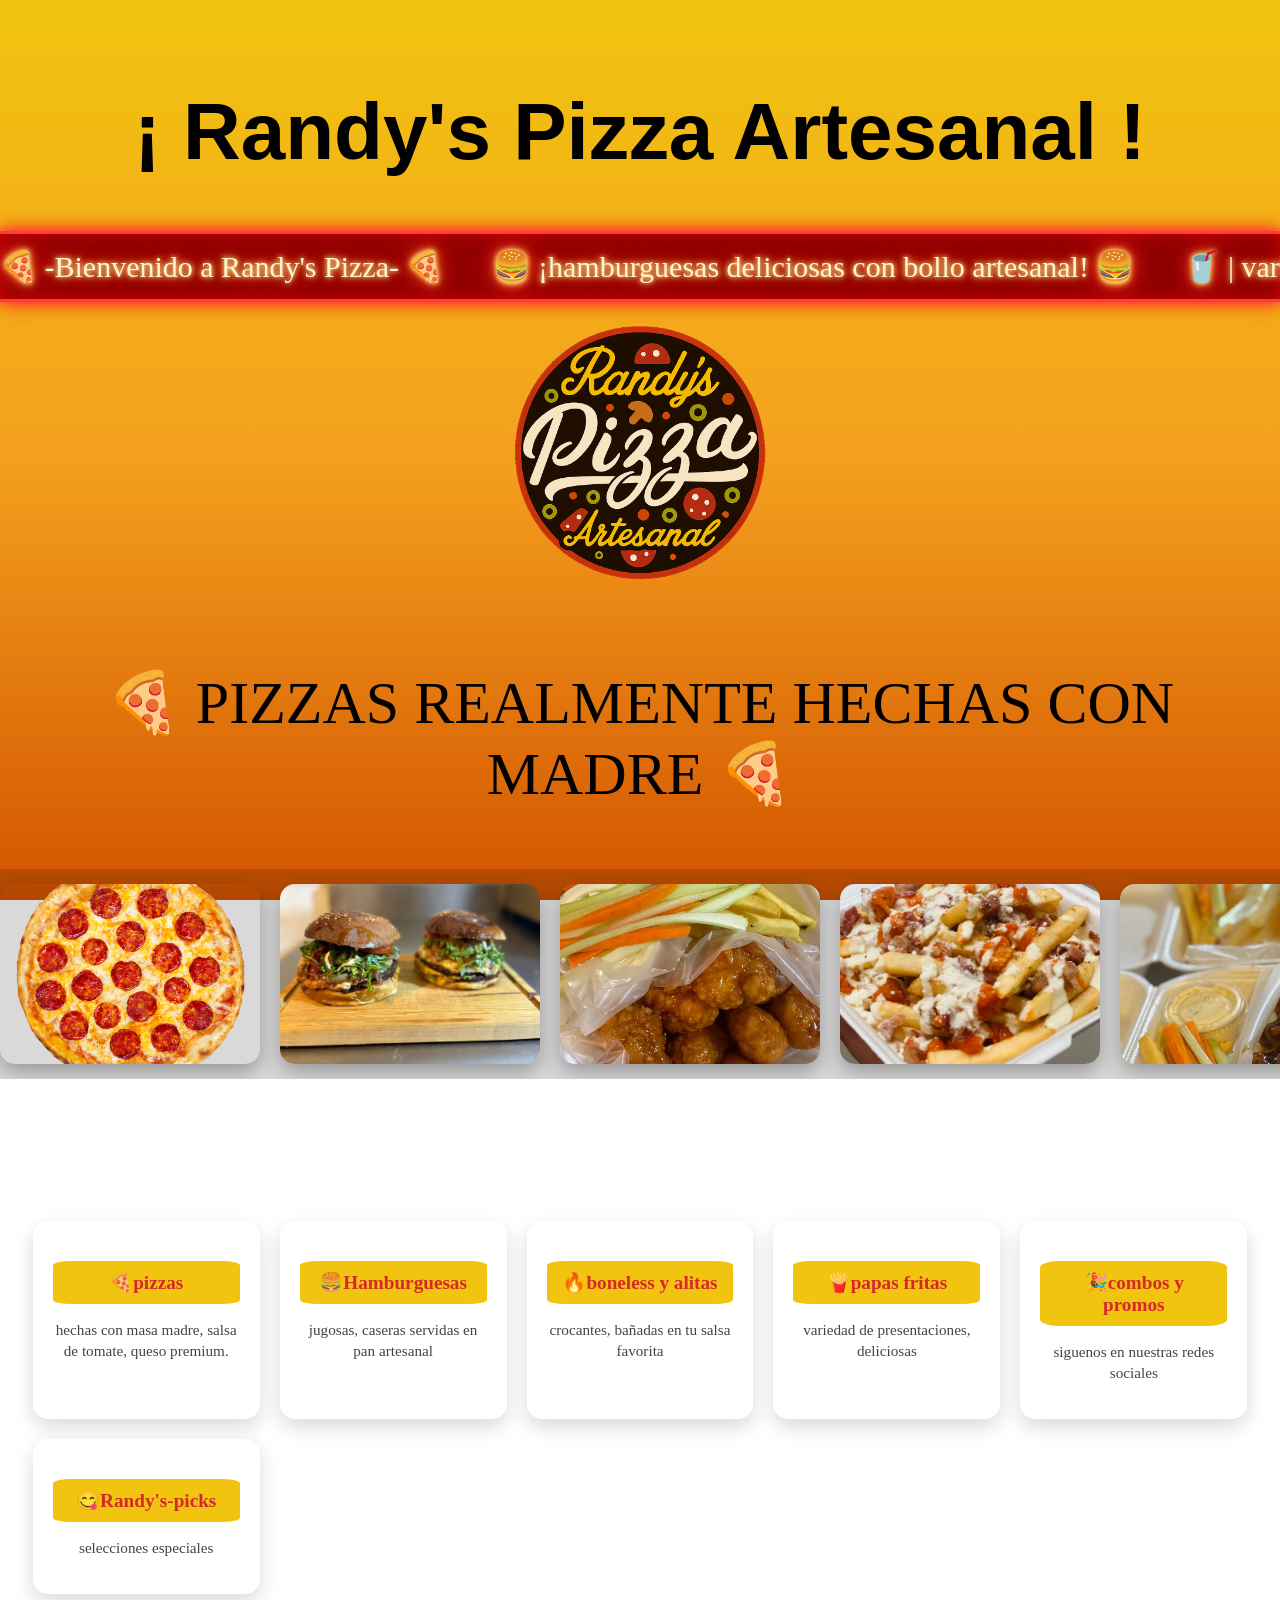
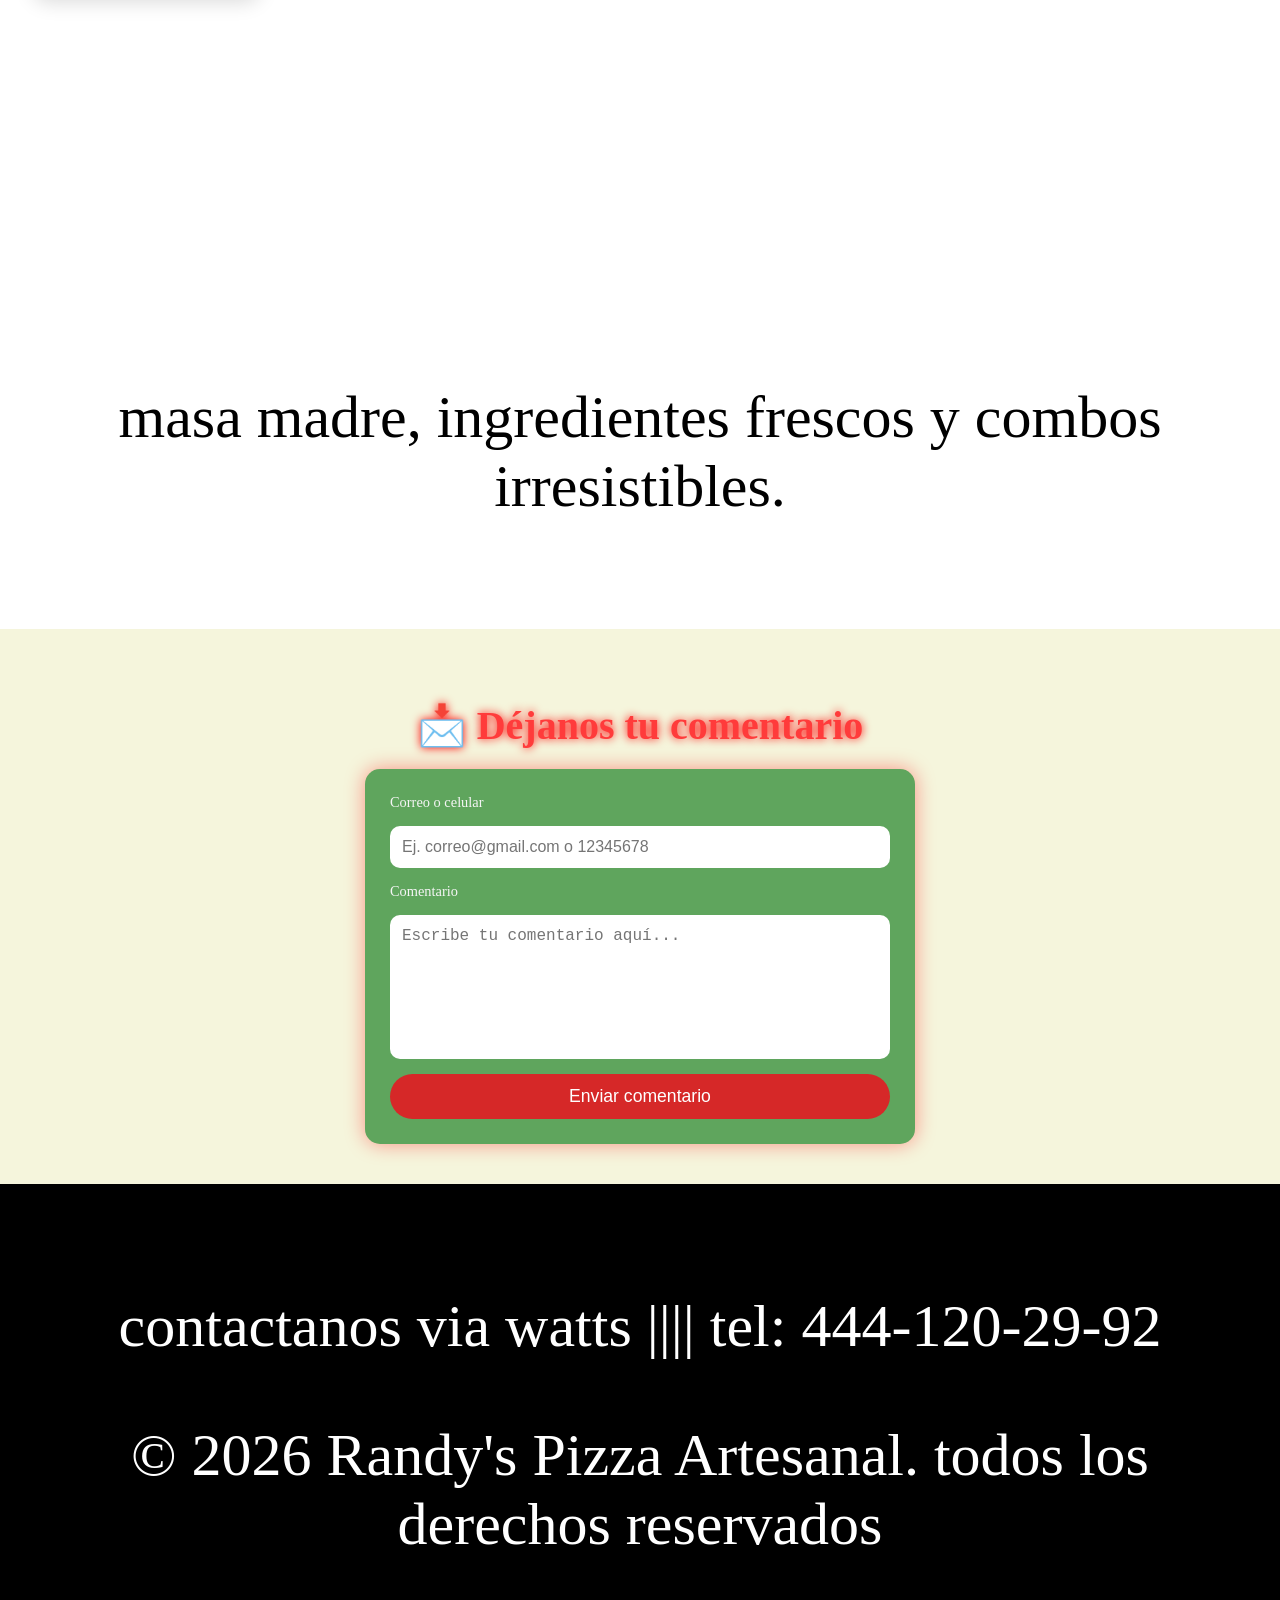
==== index.html @ 0922c353 "fix: corregir ruta del logo en index.html" ====
<!DOCTYPE html>
<html lang="en">
<head>
    <meta charset="UTF-8">
    <meta name="viewport" content="width=device-width, initial-scale=1.0">
    <title>Randy's Pizza Artesanal</title>
    <link rel="stylesheet" href="style.css">
</head>
<body id="top">

    <header>
        <h1>¡ Randy's Pizza Artesanal !</h1>
    
    <div class="marquee-container">
        <div class="marquee-content">
           <span class="icon">🍕 -Bienvenido a Randy's Pizza- 🍕</span>
           <span class="icon">🍔 ¡hamburguesas deliciosas con bollo artesanal! 🍔</span>
           <span class="icon">🥤 | variedad de refrescos |</span>
           <span class="icon">🔥 -- boneless y alitas -- gran variedad de salsas 🔥</span>
           <span class="icon">😋  | todo delicioso | 😋</span>

           <span class="icon">🍕 -Bienvenido a Randy's Pizza- 🍕</span>
           <span class="icon">🍔 ¡hamburguesas deliciosas con bollo artesanal! 🍔</span>
           <span class="icon">🥤 | variedad de refrescos |</span>
           <span class="icon">🔥 -- boneless y alitas -- gran variedad de salsas 🔥</span>
           <span class="icon">😋  | todo delicioso | 😋</span>
          </div>
        </div>

    <div class="contenedor">
        <img src="logo.png" alt="logo" class="logo">
    </div>
    <p>🍕 PIZZAS REALMENTE HECHAS CON MADRE 🍕</p>
     <div class="marquee-fotos">
  <div class="marquee-fotos-content">
    <img src="Pepperoni-Pizza.png" alt="pizza">
    <img src="chabe.jpeg" alt="hamburguesa">
    <img src="boneless_mango.jpeg" alt="boneless">
    <img src="papa_bon.jpeg" alt="papas">
    <img src="combo_bon.jpeg" alt="combo">
    <!-- repite las mismas para que el loop sea continuo -->
    <img src="Pepperoni-Pizza.png" alt="pizza">
    <img src="chabe.jpeg" alt="hamburguesa">
    <img src="boneless_mango.jpeg" alt="boneless">
    <img src="papa_bon.jpeg" alt="papas">
    <img src="combo_bon.jpeg" alt="combo">
  </div>
</div>
    </header>
    <section id="menu">
        <h2>Menu</h2>
        <div class="grid">
            <div class="card">
                <a href="pizzas/index.html">🍕pizzas</a>
                <p>hechas con masa madre, salsa de tomate, queso premium.</p>
            </div>
            <div class="card">
                <a href="Hamburguesas/index.html">🍔Hamburguesas</a>
                <p>jugosas, caseras servidas en pan artesanal</p>
            </div>
            <div class="card">
                <a href="boneless-y-alitas/index.html">🔥boneless y alitas</a>
                <p>crocantes, bañadas en tu salsa favorita</p>
            </div>
            <div class="card">
                <a href="papas-fritas/index.html ">🍟papas fritas</a>
                <p>variedad de presentaciones, deliciosas</p>
            </div>
            <div class="card">
                <a href="combos-y-promos/index.html">🎉combos y promos</a>
                <p>siguenos en nuestras redes sociales</p>
            </div>
            <div class="card">
                <a href="Randy's-picks/index.html">😋Randy's-picks</a>
                <p>selecciones especiales</p>
            </div>

        </div>
        </section>
    <section id="hero">
       <h2>¡ la mejor pizza artesanal de tu ciudad !</h2>
       <p>masa madre, ingredientes frescos y combos irresistibles.</p>
    
    </section>
    <section id="comentarios">
  <h2>📩 Déjanos tu comentario</h2>

  <form action="mailto:tucorreo@gmail.com" method="post" enctype="text/plain">
    
    <label for="contacto">Correo o celular</label>
    <input 
      type="text" 
      id="contacto" 
      name="Contacto" 
      placeholder="Ej. correo@gmail.com o 12345678"
      required
    >

    <label for="mensaje">Comentario</label>
    <textarea 
      id="mensaje" 
      name="Mensaje" 
      placeholder="Escribe tu comentario aquí..."
      required
    ></textarea>

    <button type="submit">Enviar comentario</button>
  </form>
</section>
    <footer id="contacto">
       <p>contactanos via watts |||| tel: 444-120-29-92</p>
       <p>&copy; 2026 Randy's Pizza Artesanal. todos los derechos reservados</p>
    
    </footer>
    <script src="script.js"></script>
</body>
</html>
---- style.css ----
html, body {
    margin: 0;
    height: 100%;
    background: linear-gradient(to bottom, #f1c40f, #f4a11e, #d35400);
    background-attachment: fixed;
    scroll-behavior: smooth;
}

.marquee-container { 
  width: calc(100% + 6rem);
  margin-left: -3rem;
  margin-right: -3rem;
  overflow: hidden;
  background: #8b0000;
  padding: 15px 0;
  border-top: 3px solid #ff3b3b;
  border-bottom: 3px solid #ff3b3b;
  box-shadow: 
  0 0 10px #ff3b3b,
  0 0 20px #ff1a1a,
  inset 0 0 15px rgba(255, 0, 0, 0.6);
}

.marquee-content {
  display: flex;
  gap: 50px;
  white-space: nowrap;
  animation: scroll 15s linear infinite;
  font-size: 30px;
  color: #fff5cc;
  text-shadow:
    0 0 5px #fff5cc,
    0 0 10px #ffcc00,
    0 0 20px #ff3b3b,
    0 0 40px #ff0000;
}

@keyframes scroll {
 from {
  transform: translateX(0);
 }
 to {
  transform: translateX(-50%);
 }
  
}

header {
    color: #000;
    padding: 2rem 3rem;
    text-align: center;
    font-size: 20px;
}
h1{
    font-size: 80px;
    font-family:'Franklin Gothic Medium', 'Arial Narrow', Arial, sans-serif;
}
.contenedor{
  text-align: center;
}
.logo{
  width: 300px;
  border-radius: 50%;
}
p{
  text-align: center;
  font-size: 60px;
  font-family: 'Times New Roman', Times, serif;  
}
.marquee-fotos {
  width: calc(100% + 6rem);
  margin-left: -3rem;
  margin-right: -3rem;
  overflow: hidden;
  padding: 15px 0;
  background: rgba(0, 0, 0, 0.15);
}

.marquee-fotos-content {
  display: flex;
  gap: 20px;
  animation: scroll-fotos 25s linear infinite; /* 25s = más lento que el texto */
  white-space: nowrap;
}
@keyframes scroll-fotos {
  from {
    transform: translateX(0);
  }
  to {
    transform: translateX(-50%); /* -10px = la mitad del gap de 20px */
  }
}

.marquee-fotos-content img {
  height: 180px;
  width: 260px;
  object-fit: cover;
  border-radius: 15px;
  box-shadow: 0 8px 20px rgba(0, 0, 0, 0.3);
  flex-shrink: 0;
}


header nav ul {
  list-style: none;
  display: flex;
  justify-content: center;
  flex-wrap: wrap;
  gap: 4rem;
  margin-top: 50px;
}
header nav a {
  color: #000;
  text-decoration: none;
  font-weight: bold;
}
.btn {
  background: #ff5733;
  color: burlywood;
  padding: 10px 20px;
  text-decoration: none;
  border-radius: 10px;
  font-size: 12px;
}
.btn:hover {
  background: #e13f1a;
}

section h2 {
  color: #fff;
  margin-bottom: 20px;
  font-size: 40px;
}
section a {
  display: inline-block;
  margin-top: 20px;
  background: #f1c40f;
  color: #b03a2e;
  padding: 10px 15px;
  border-radius: 10%;
  text-decoration: none;
}

section {
  padding: 1%;
}
.grid {
  display: grid;
  gap: 20px;
  grid-template-columns: repeat(auto-fit, minmax(220px, 1fr));
  padding: 20px;
}
.card {
  background: #fff;
  padding: 20px;
  border-radius: 15px;
  text-align: center;
  transition: transform 0.3s ease,box-shadow 0.3s ease;
  box-shadow: 0 8px 20px rgba(0, 0, 0, 0.15);  /*centreado horizontal*/
}
.card:hover {
  transform: translate(-8px);
  box-shadow: 0 15px 30px rgba(0, 0, 0, 0.25 );
}
.card a {
  display: block;
  font-size: 1.2rem;
  font-weight: bold;
  color: #d62828;
  text-decoration: none;
  margin-bottom: 10px;
}
.card p {
  font-size: 0.95rem;
  color: #444;
  line-height: 1.4;
}
#menu h2 {
  text-align: center;
  font-size: 2rem;
  margin-top: 20px;
}
#hero {
  color: #000;
  text-align: center;
  padding: 3rem 2rem;
}
#hero h2 {
  color: #fff;
  font-size: 5rem;
}
/* SECCIÓN COMENTARIOS */
#comentarios {
  background: beige;
  padding: 40px 20px;
  display: flex;
  flex-direction: column;
  align-items: center;
}

#comentarios h2 {
  color: #ff3b3b;
  margin-bottom: 20px;
  text-align: center;
  text-shadow: 0 0 10px #ff0000;
}

/* FORMULARIO */
#comentarios form {
  width: 100%;
  max-width: 500px;
  background: #5fa55d;
  padding: 25px;
  border-radius: 15px;
  box-shadow: 0 0 20px rgba(255, 0, 0, 0.4);
  display: flex;
  flex-direction: column;
  gap: 15px;
}

#comentarios label {
  color: #f5f5f5;
  font-size: 0.9rem;
}

#comentarios input,
#comentarios textarea {
  padding: 12px;
  border-radius: 10px;
  border: none;
  outline: none;
  font-size: 1rem;
}

#comentarios textarea {
  resize: none;
  height: 120px;
}

/* BOTÓN */
#comentarios button {
  background: #d62828;
  color: white;
  border: none;
  padding: 12px;
  font-size: 1.1rem;
  border-radius: 25px;
  cursor: pointer;
  transition: 0.3s ease;
}

#comentarios button:hover {
  background: #ff0000;
  box-shadow: 0 0 15px #ff0000;
}


footer{
  background-color: #000;
  color: white;
  text-align: top;
  padding: 3rem;
}
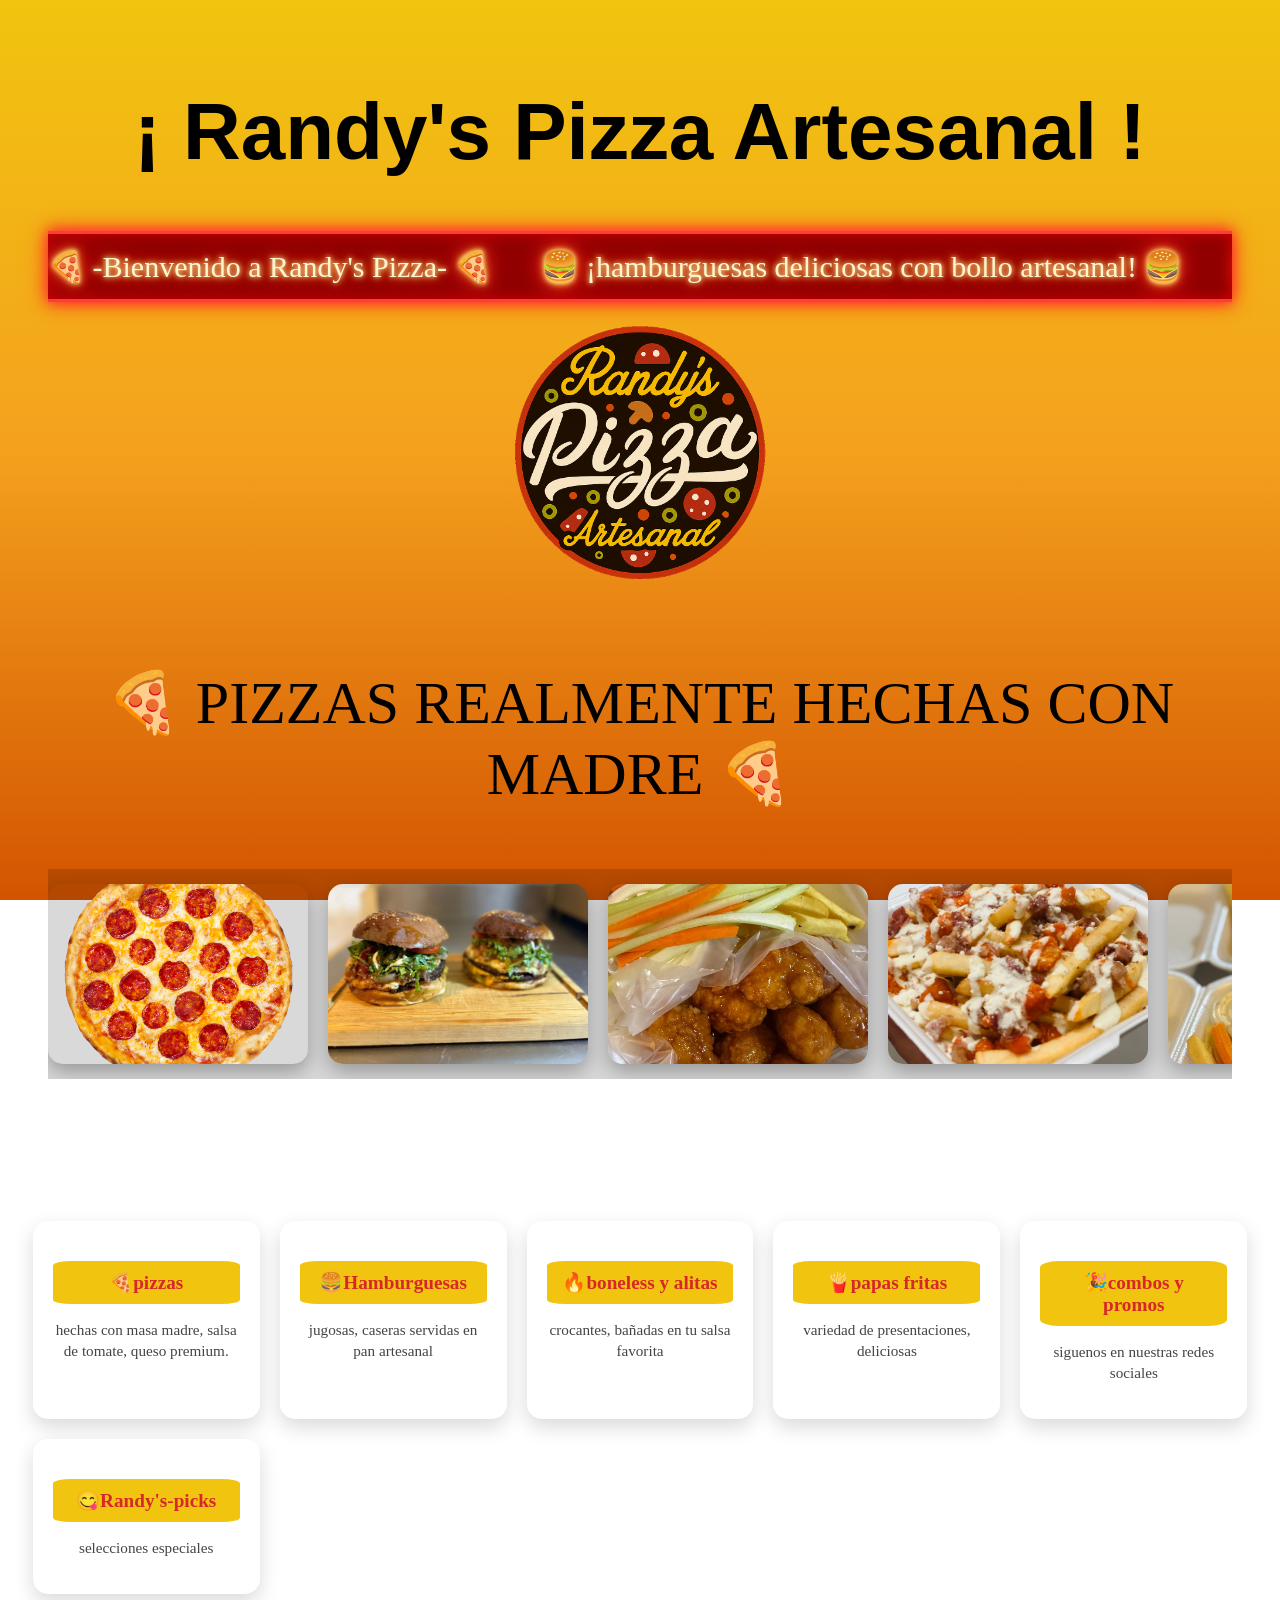
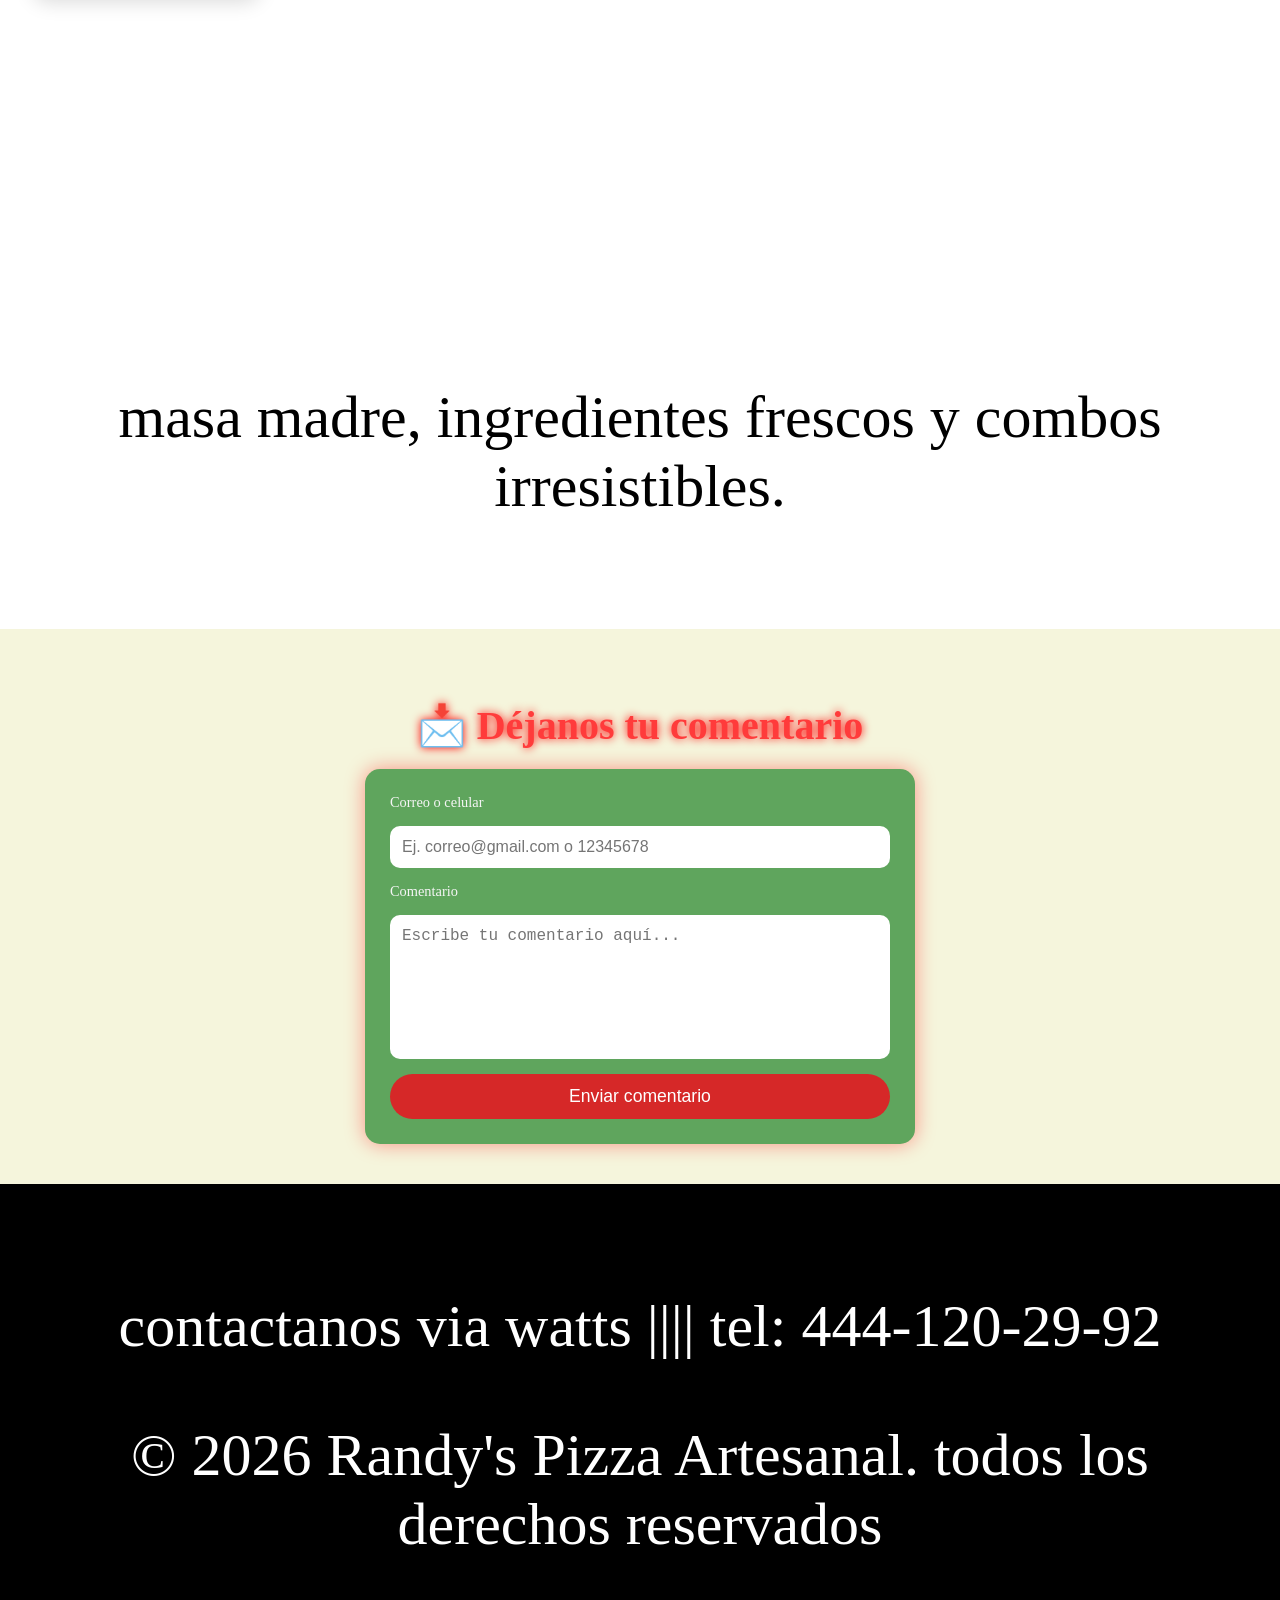
==== commit 3facf09f: "fix: corregir rutas Hamburguesas, Randys-picks y papas-fritas" ====
--- a/index.html
+++ b/index.html
@@ -55,7 +55,7 @@
                 <p>hechas con masa madre, salsa de tomate, queso premium.</p>
             </div>
             <div class="card">
-                <a href="Hamburguesas/index.html">🍔Hamburguesas</a>
+                <a href="hamburguesas/index.html">🍔Hamburguesas</a>
                 <p>jugosas, caseras servidas en pan artesanal</p>
             </div>
             <div class="card">
@@ -63,7 +63,7 @@
                 <p>crocantes, bañadas en tu salsa favorita</p>
             </div>
             <div class="card">
-                <a href="papas-fritas/index.html ">🍟papas fritas</a>
+                <a href="papas-fritas/index.html">🍟papas fritas</a>
                 <p>variedad de presentaciones, deliciosas</p>
             </div>
             <div class="card">
@@ -71,7 +71,7 @@
                 <p>siguenos en nuestras redes sociales</p>
             </div>
             <div class="card">
-                <a href="Randy's-picks/index.html">😋Randy's-picks</a>
+                <a href="Randys-picks/index.html">😋Randy's-picks</a>
                 <p>selecciones especiales</p>
             </div>
 
--- a/style.css
+++ b/style.css
@@ -7,9 +7,9 @@
 }
 
 .marquee-container { 
-  width: calc(100% + 6rem);
-  margin-left: -3rem;
-  margin-right: -3rem;
+  width: 100%;
+  margin-left: 0;
+  margin-right: 0;
   overflow: hidden;
   background: #8b0000;
   padding: 15px 0;
@@ -55,6 +55,11 @@
     font-size: 80px;
     font-family:'Franklin Gothic Medium', 'Arial Narrow', Arial, sans-serif;
 }
+@media (max-width: 600px) {
+  h1 {
+    font-size: 36px;
+  }
+}
 .contenedor{
   text-align: center;
 }
@@ -68,9 +73,9 @@
   font-family: 'Times New Roman', Times, serif;  
 }
 .marquee-fotos {
-  width: calc(100% + 6rem);
-  margin-left: -3rem;
-  margin-right: -3rem;
+  width: 100%;
+  margin-left: 0;
+  margin-right: 0;
   overflow: hidden;
   padding: 15px 0;
   background: rgba(0, 0, 0, 0.15);
@@ -260,4 +265,31 @@
   color: white;
   text-align: top;
   padding: 3rem;
+}
+body {
+  overflow-x: hidden;
+}
+
+@media (max-width: 600px) {
+  p {
+    font-size: 22px;
+  }
+
+  #hero h2 {
+    font-size: 1.8rem;
+  }
+
+  #hero p {
+    font-size: 1rem;
+  }
+
+  footer {
+    padding: 1rem;
+    font-size: 0.85rem;
+  }
+
+  footer p {
+    font-size: 0.85rem;
+    word-break: break-word;
+  }
 }
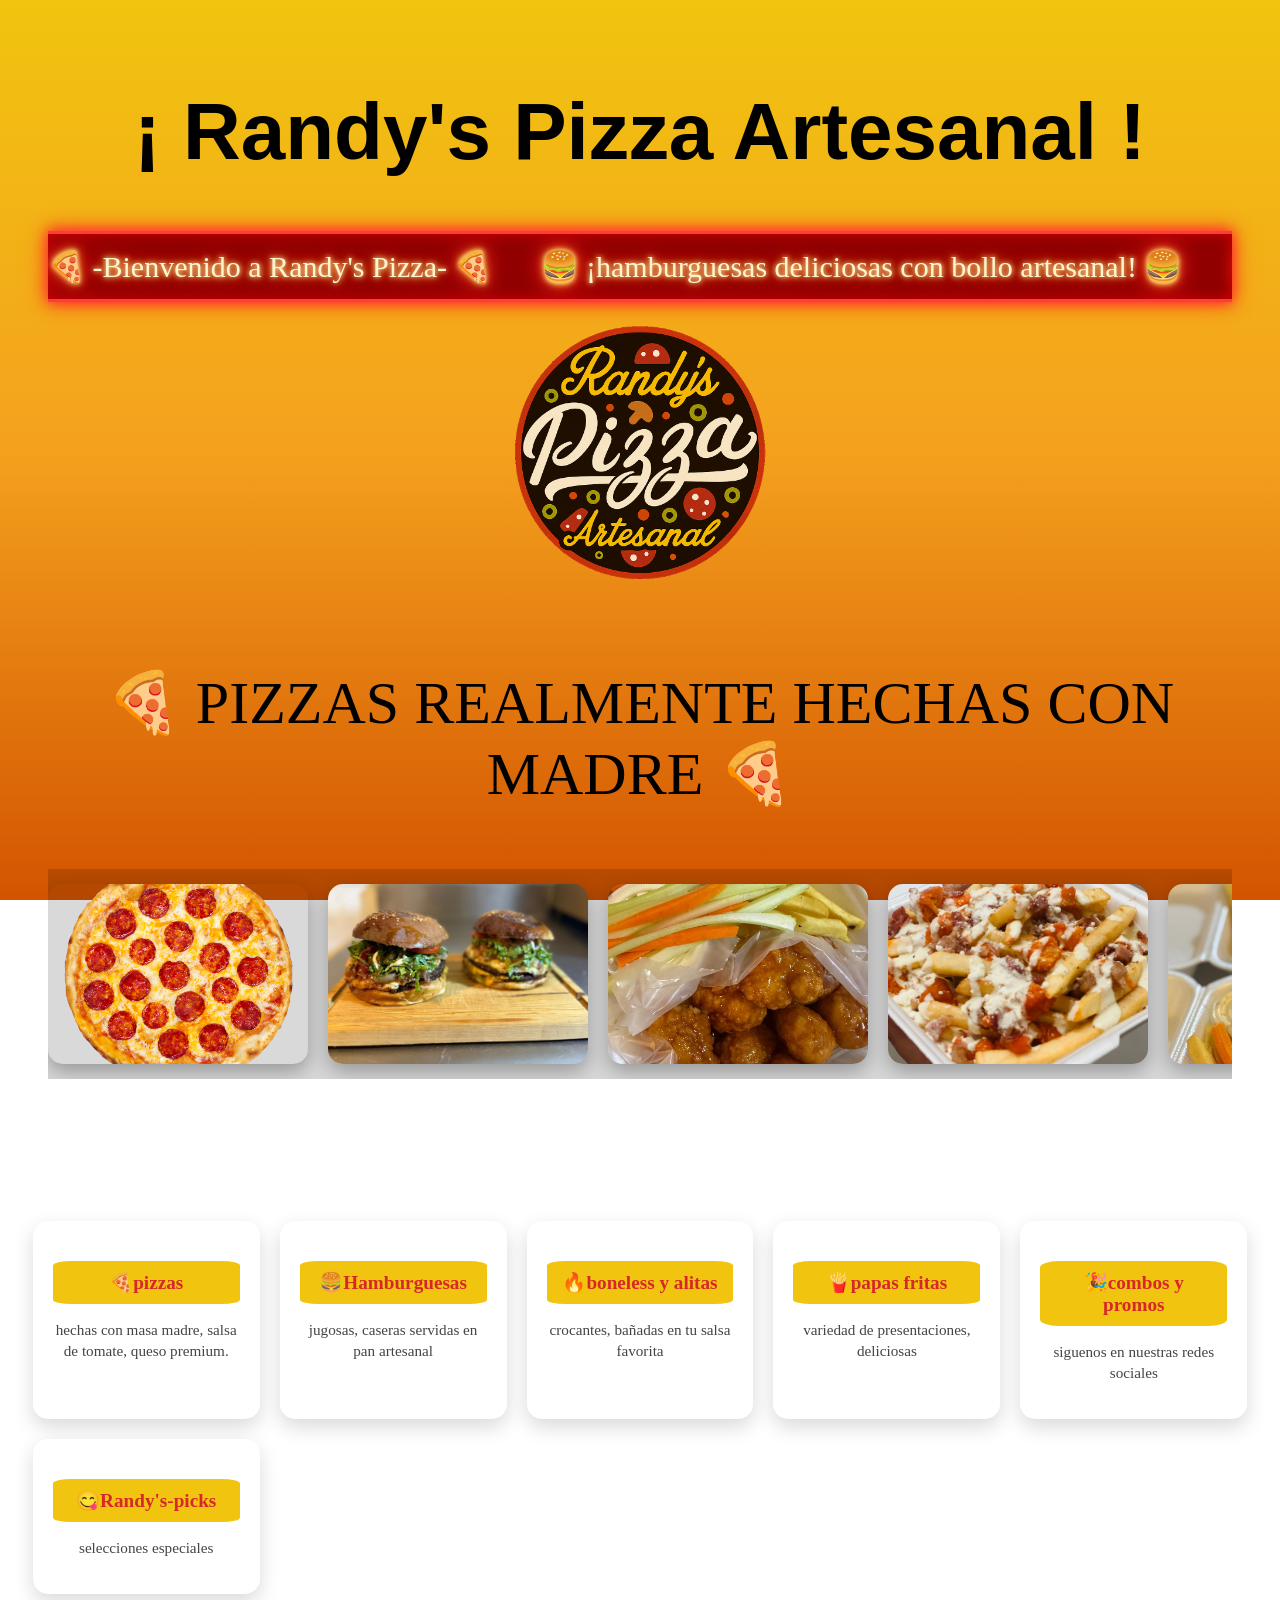
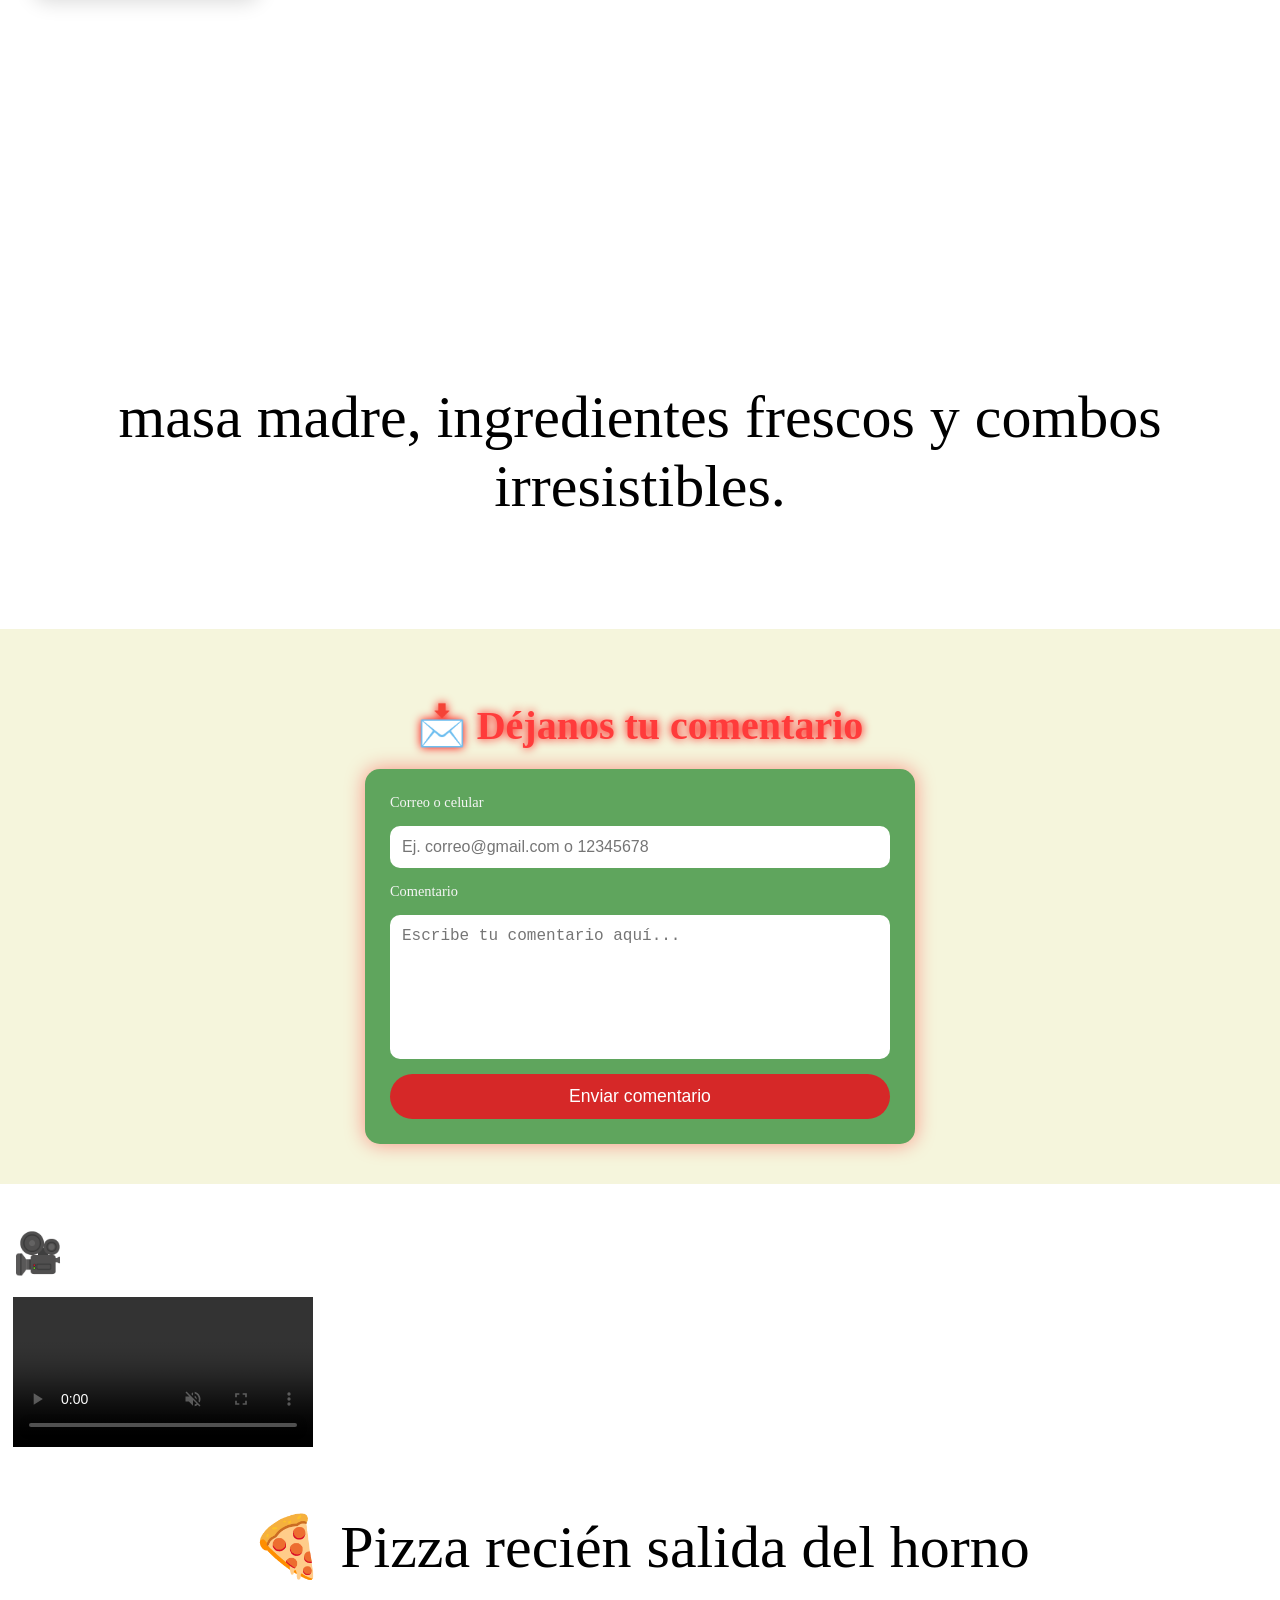
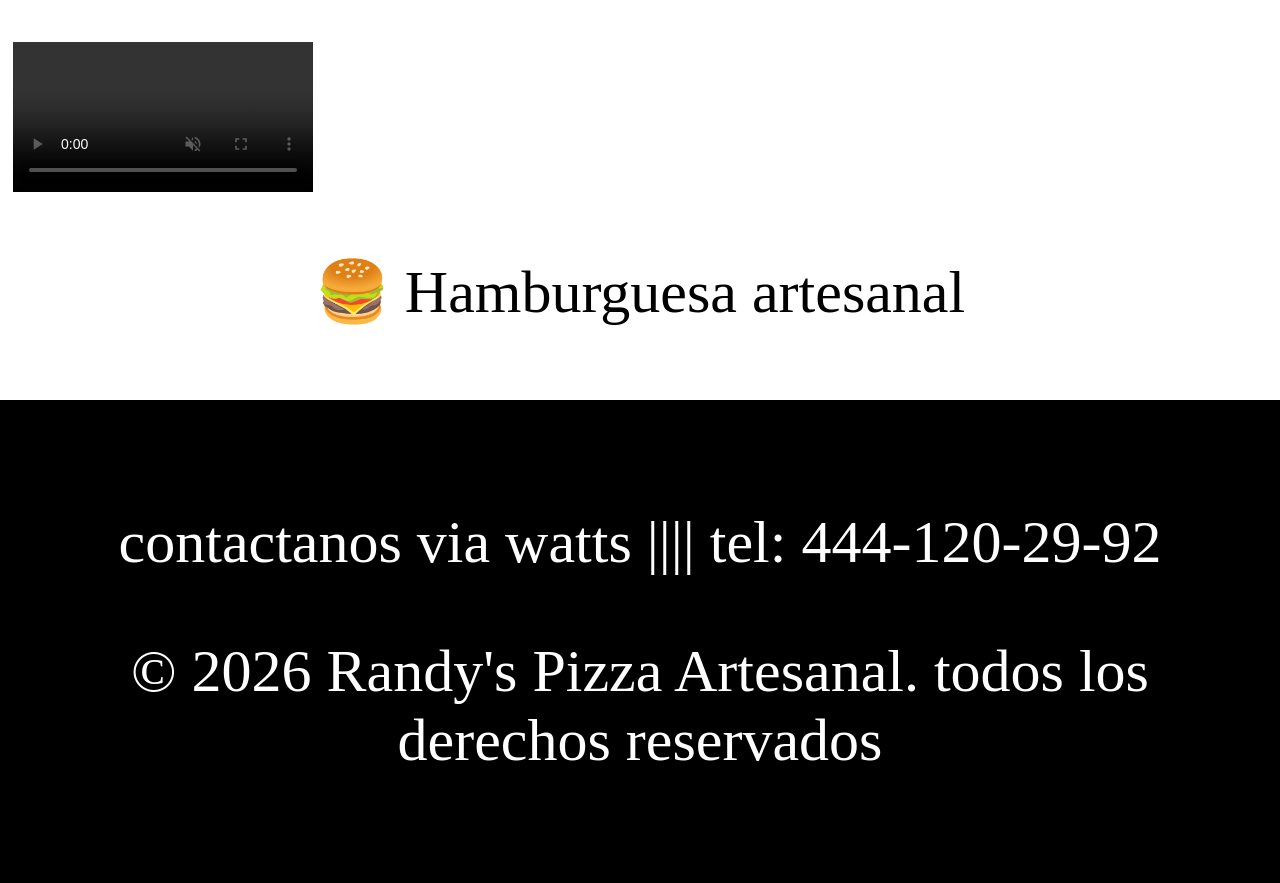
==== commit 1be47fa7: "style: eliminar lineas innecesarias en css" ====
--- a/index.html
+++ b/index.html
@@ -107,6 +107,29 @@
     <button type="submit">Enviar comentario</button>
   </form>
 </section>
+
+<section id="videos">
+  <h2>🎥 Mira nuestros productos</h2>
+  <div class="grid-videos">
+
+    <div class="video-card">
+      <video controls muted playsinline>
+        <source src="videos/video1.mp4" type="video/mp4">
+      </video>
+      <p>🍕 Pizza recién salida del horno</p>
+    </div>
+
+    <div class="video-card">
+      <video controls muted playsinline>
+        <source src="videos/video2.mp4" type="video/mp4">
+      </video>
+      <p>🍔 Hamburguesa artesanal</p>
+    </div>
+
+  </div>
+</section>
+
+
     <footer id="contacto">
        <p>contactanos via watts |||| tel: 444-120-29-92</p>
        <p>&copy; 2026 Randy's Pizza Artesanal. todos los derechos reservados</p>
--- a/style.css
+++ b/style.css
@@ -283,6 +283,44 @@
     font-size: 1rem;
   }
 
+#videos {
+  padding: 40px 20px;
+  text-align: center;
+}
+
+#videos h2 {
+  color: #fff;
+  font-size: 2rem;
+  margin-bottom: 20px;
+}
+
+.grid-videos {
+  display: grid;
+  grid-template-columns: repeat(auto-fit, minmax(280px, 1fr));
+  gap: 20px;
+  padding: 10px;
+}
+
+.video-card {
+  background: #fff;
+  border-radius: 15px;
+  padding: 15px;
+  box-shadow: 0 8px 20px rgba(0,0,0,0.2);
+}
+
+.video-card video {
+  width: 100%;
+  border-radius: 10px;
+}
+
+.video-card p {
+  font-size: 1rem;
+  color: #444;
+  margin-top: 8px;
+}
+
+
+
   footer {
     padding: 1rem;
     font-size: 0.85rem;
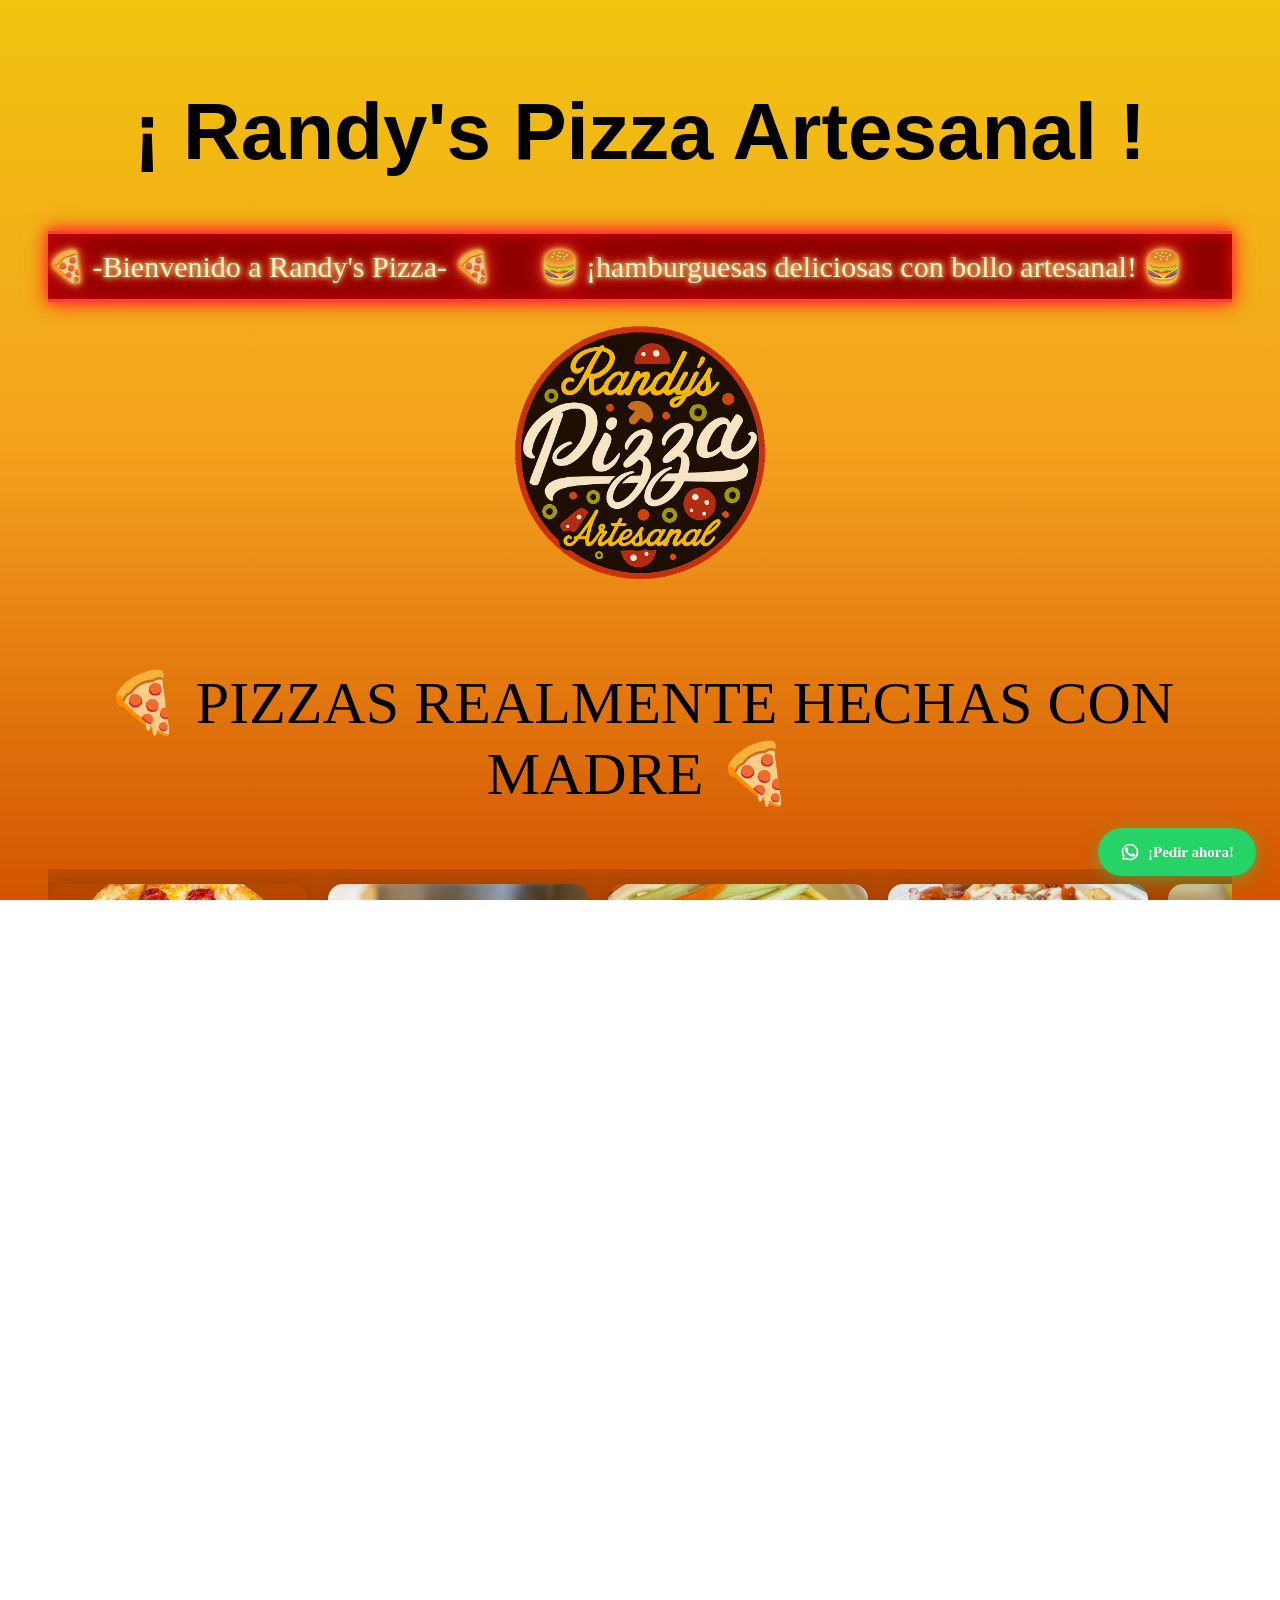
==== commit 5c614bfb: "mejoras: redes sociales, boton de whatsapp, css limpio" ====
--- a/index.html
+++ b/index.html
@@ -130,10 +130,47 @@
 </section>
 
 
-    <footer id="contacto">
-       <p>contactanos via watts |||| tel: 444-120-29-92</p>
-       <p>&copy; 2026 Randy's Pizza Artesanal. todos los derechos reservados</p>
-    
+ <footer id="contacto">
+    <p>📍 San Luis Potosí, SLP | 📞 <a href="tel:4441202992" style="color:white">444-120-29-92</a></p>
+
+    <div class="social-links">
+        <a href="https://instagram.com/Randy'sPizza" target="_blank" rel="noopener" class="instagram">
+            <svg width="20" height="20" viewBox="0 0 24 24" fill="none" stroke="#fff" stroke-width="2" stroke-linecap="round" stroke-linejoin="round">
+                <rect x="2" y="2" width="20" height="20" rx="5" ry="5"/>
+                <circle cx="12" cy="12" r="4"/>
+                <circle cx="17.5" cy="6.5" r="1" fill="#fff" stroke="none"/>
+            </svg>
+            Instagram
+        </a>
+        <a href="https://facebook.com/Randy'sPizza" target="_blank" rel="noopener" class="facebook">
+            <svg width="20" height="20" viewBox="0 0 24 24" fill="#fff">
+                <path d="M18 2h-3a5 5 0 0 0-5 5v3H7v4h3v8h4v-8h3l1-4h-4V7a1 1 0 0 1 1-1h3z"/>
+            </svg>
+            Facebook
+        </a>
+        <a href="https://tiktok.com/@randyspizzaslp" target="_blank" rel="noopener" class="tiktok">
+            <svg width="20" height="20" viewBox="0 0 24 24" fill="#fff">
+                <path d="M19.59 6.69a4.83 4.83 0 0 1-3.77-4.25V2h-3.45v13.67a2.89 2.89 0 0 1-2.88 2.5 2.89 2.89 0 0 1-2.89-2.89 2.89 2.89 0 0 1 2.89-2.89c.28 0 .54.04.79.1V9.01a6.33 6.33 0 0 0-.79-.05 6.34 6.34 0 0 0-6.34 6.34 6.34 6.34 0 0 0 6.34 6.34 6.34 6.34 0 0 0 6.33-6.34V8.69a8.17 8.17 0 0 0 4.78 1.52V6.76a4.85 4.85 0 0 1-1.01-.07z"/>
+            </svg>
+            TikTok
+        </a>
+    </div>
+
+    <p>&copy; 2026 Randy's Pizza Artesanal. Todos los derechos reservados.</p>
+</footer>
+
+<!-- Botón flotante WhatsApp -->
+<a href="https://wa.me/524441202992?text=Hola%2C%20quiero%20hacer%20un%20pedido%20%F0%9F%8D%95"
+   class="whatsapp-float"
+   target="_blank"
+   rel="noopener">
+    <svg width="20" height="20" viewBox="0 0 24 24" fill="#fff">
+        <path d="M17.472 14.382c-.297-.149-1.758-.867-2.03-.967-.273-.099-.471-.148-.67.15-.197.297-.767.966-.94 1.164-.173.199-.347.223-.644.075-.297-.15-1.255-.463-2.39-1.475-.883-.788-1.48-1.761-1.653-2.059-.173-.297-.018-.458.13-.606.134-.133.298-.347.446-.52.149-.174.198-.298.298-.497.099-.198.05-.371-.025-.52-.075-.149-.669-1.612-.916-2.207-.242-.579-.487-.5-.669-.51-.173-.008-.371-.01-.57-.01-.198 0-.52.074-.792.372-.272.297-1.04 1.016-1.04 2.479 0 1.462 1.065 2.875 1.213 3.074.149.198 2.096 3.2 5.077 4.487.709.306 1.262.489 1.694.625.712.227 1.36.195 1.871.118.571-.085 1.758-.719 2.006-1.413.248-.694.248-1.289.173-1.413-.074-.124-.272-.198-.57-.347z"/>
+        <path d="M12 2C6.477 2 2 6.477 2 12c0 1.89.525 3.66 1.438 5.168L2 22l4.975-1.407A9.955 9.955 0 0 0 12 22c5.523 0 10-4.477 10-10S17.523 2 12 2zm0 18a7.946 7.946 0 0 1-4.07-1.117l-.29-.173-3.005.849.852-3.114-.189-.302A7.944 7.944 0 0 1 4 12c0-4.411 3.589-8 8-8s8 3.589 8 8-3.589 8-8 8z"/>
+    </svg>
+    ¡Pedir ahora!
+</a>
+
     </footer>
     <script src="script.js"></script>
 </body>
--- a/style.css
+++ b/style.css
@@ -1,333 +1,309 @@
+/* ================================================
+   Randy's Pizza Artesanal — style.css
+   ================================================ */
+
+/* BASE */
 html, body {
     margin: 0;
     height: 100%;
     background: linear-gradient(to bottom, #f1c40f, #f4a11e, #d35400);
     background-attachment: fixed;
     scroll-behavior: smooth;
-}
-
-.marquee-container { 
-  width: 100%;
-  margin-left: 0;
-  margin-right: 0;
-  overflow: hidden;
-  background: #8b0000;
-  padding: 15px 0;
-  border-top: 3px solid #ff3b3b;
-  border-bottom: 3px solid #ff3b3b;
-  box-shadow: 
-  0 0 10px #ff3b3b,
-  0 0 20px #ff1a1a,
-  inset 0 0 15px rgba(255, 0, 0, 0.6);
-}
-
+    overflow-x: hidden;
+}
+
+/* MARQUEE TEXTO */
+.marquee-container {
+    width: 100%;
+    overflow: hidden;
+    background: #8b0000;
+    padding: 15px 0;
+    border-top: 3px solid #ff3b3b;
+    border-bottom: 3px solid #ff3b3b;
+    box-shadow:
+        0 0 10px #ff3b3b,
+        0 0 20px #ff1a1a,
+        inset 0 0 15px rgba(255, 0, 0, 0.6);
+}
 .marquee-content {
-  display: flex;
-  gap: 50px;
-  white-space: nowrap;
-  animation: scroll 15s linear infinite;
-  font-size: 30px;
-  color: #fff5cc;
-  text-shadow:
-    0 0 5px #fff5cc,
-    0 0 10px #ffcc00,
-    0 0 20px #ff3b3b,
-    0 0 40px #ff0000;
-}
-
+    display: flex;
+    gap: 50px;
+    white-space: nowrap;
+    animation: scroll 15s linear infinite;
+    font-size: 30px;
+    color: #fff5cc;
+    text-shadow:
+        0 0 5px #fff5cc,
+        0 0 10px #ffcc00,
+        0 0 20px #ff3b3b,
+        0 0 40px #ff0000;
+}
 @keyframes scroll {
- from {
-  transform: translateX(0);
- }
- to {
-  transform: translateX(-50%);
- }
-  
-}
-
+    from { transform: translateX(0); }
+    to   { transform: translateX(-50%); }
+}
+
+/* MARQUEE FOTOS */
+.marquee-fotos {
+    width: 100%;
+    overflow: hidden;
+    padding: 15px 0;
+    background: rgba(0, 0, 0, 0.15);
+}
+.marquee-fotos-content {
+    display: flex;
+    gap: 20px;
+    animation: scroll-fotos 25s linear infinite;
+    white-space: nowrap;
+}
+@keyframes scroll-fotos {
+    from { transform: translateX(0); }
+    to   { transform: translateX(-50%); }
+}
+.marquee-fotos-content img {
+    height: 180px;
+    width: 260px;
+    object-fit: cover;
+    border-radius: 15px;
+    box-shadow: 0 8px 20px rgba(0, 0, 0, 0.3);
+    flex-shrink: 0;
+}
+
+/* HEADER */
 header {
     color: #000;
     padding: 2rem 3rem;
     text-align: center;
     font-size: 20px;
 }
-h1{
+h1 {
     font-size: 80px;
-    font-family:'Franklin Gothic Medium', 'Arial Narrow', Arial, sans-serif;
-}
-@media (max-width: 600px) {
-  h1 {
-    font-size: 36px;
-  }
-}
-.contenedor{
-  text-align: center;
-}
-.logo{
-  width: 300px;
-  border-radius: 50%;
-}
-p{
-  text-align: center;
-  font-size: 60px;
-  font-family: 'Times New Roman', Times, serif;  
-}
-.marquee-fotos {
-  width: 100%;
-  margin-left: 0;
-  margin-right: 0;
-  overflow: hidden;
-  padding: 15px 0;
-  background: rgba(0, 0, 0, 0.15);
-}
-
-.marquee-fotos-content {
-  display: flex;
-  gap: 20px;
-  animation: scroll-fotos 25s linear infinite; /* 25s = más lento que el texto */
-  white-space: nowrap;
-}
-@keyframes scroll-fotos {
-  from {
-    transform: translateX(0);
-  }
-  to {
-    transform: translateX(-50%); /* -10px = la mitad del gap de 20px */
-  }
-}
-
-.marquee-fotos-content img {
-  height: 180px;
-  width: 260px;
-  object-fit: cover;
-  border-radius: 15px;
-  box-shadow: 0 8px 20px rgba(0, 0, 0, 0.3);
-  flex-shrink: 0;
-}
-
-
-header nav ul {
-  list-style: none;
-  display: flex;
-  justify-content: center;
-  flex-wrap: wrap;
-  gap: 4rem;
-  margin-top: 50px;
-}
-header nav a {
-  color: #000;
-  text-decoration: none;
-  font-weight: bold;
-}
-.btn {
-  background: #ff5733;
-  color: burlywood;
-  padding: 10px 20px;
-  text-decoration: none;
-  border-radius: 10px;
-  font-size: 12px;
-}
-.btn:hover {
-  background: #e13f1a;
-}
-
-section h2 {
-  color: #fff;
-  margin-bottom: 20px;
-  font-size: 40px;
-}
-section a {
-  display: inline-block;
-  margin-top: 20px;
-  background: #f1c40f;
-  color: #b03a2e;
-  padding: 10px 15px;
-  border-radius: 10%;
-  text-decoration: none;
-}
-
-section {
-  padding: 1%;
+    font-family: 'Franklin Gothic Medium', 'Arial Narrow', Arial, sans-serif;
+}
+p {
+    text-align: center;
+    font-size: 60px;
+    font-family: 'Times New Roman', Times, serif;
+}
+.contenedor { text-align: center; }
+.logo {
+    width: 300px;
+    border-radius: 50%;
+}
+
+/* MENÚ - GRID DE CATEGORÍAS */
+#menu h2 {
+    text-align: center;
+    font-size: 2rem;
+    margin-top: 20px;
+    color: #fff;
 }
 .grid {
-  display: grid;
-  gap: 20px;
-  grid-template-columns: repeat(auto-fit, minmax(220px, 1fr));
-  padding: 20px;
+    display: grid;
+    gap: 20px;
+    grid-template-columns: repeat(auto-fit, minmax(220px, 1fr));
+    padding: 20px;
 }
 .card {
-  background: #fff;
-  padding: 20px;
-  border-radius: 15px;
-  text-align: center;
-  transition: transform 0.3s ease,box-shadow 0.3s ease;
-  box-shadow: 0 8px 20px rgba(0, 0, 0, 0.15);  /*centreado horizontal*/
+    background: #fff;
+    padding: 20px;
+    border-radius: 15px;
+    text-align: center;
+    transition: transform 0.3s ease, box-shadow 0.3s ease;
+    box-shadow: 0 8px 20px rgba(0, 0, 0, 0.15);
 }
 .card:hover {
-  transform: translate(-8px);
-  box-shadow: 0 15px 30px rgba(0, 0, 0, 0.25 );
+    transform: translate(-8px);
+    box-shadow: 0 15px 30px rgba(0, 0, 0, 0.25);
 }
 .card a {
-  display: block;
-  font-size: 1.2rem;
-  font-weight: bold;
-  color: #d62828;
-  text-decoration: none;
-  margin-bottom: 10px;
+    display: block;
+    font-size: 1.2rem;
+    font-weight: bold;
+    color: #d62828;
+    text-decoration: none;
+    margin-bottom: 10px;
+    background: none;
+    padding: 0;
+    border-radius: 0;
 }
 .card p {
-  font-size: 0.95rem;
-  color: #444;
-  line-height: 1.4;
-}
-#menu h2 {
-  text-align: center;
-  font-size: 2rem;
-  margin-top: 20px;
-}
+    font-size: 0.95rem;
+    color: #444;
+    line-height: 1.4;
+}
+
+/* HERO */
 #hero {
-  color: #000;
-  text-align: center;
-  padding: 3rem 2rem;
+    text-align: center;
+    padding: 3rem 2rem;
 }
 #hero h2 {
-  color: #fff;
-  font-size: 5rem;
-}
-/* SECCIÓN COMENTARIOS */
+    color: #fff;
+    font-size: 5rem;
+}
+#hero p {
+    font-size: 1.2rem;
+    color: #fff;
+}
+
+/* COMENTARIOS */
 #comentarios {
-  background: beige;
-  padding: 40px 20px;
-  display: flex;
-  flex-direction: column;
-  align-items: center;
-}
-
+    background: beige;
+    padding: 40px 20px;
+    display: flex;
+    flex-direction: column;
+    align-items: center;
+}
 #comentarios h2 {
-  color: #ff3b3b;
-  margin-bottom: 20px;
-  text-align: center;
-  text-shadow: 0 0 10px #ff0000;
-}
-
-/* FORMULARIO */
+    color: #ff3b3b;
+    margin-bottom: 20px;
+    text-align: center;
+    text-shadow: 0 0 10px #ff0000;
+}
 #comentarios form {
-  width: 100%;
-  max-width: 500px;
-  background: #5fa55d;
-  padding: 25px;
-  border-radius: 15px;
-  box-shadow: 0 0 20px rgba(255, 0, 0, 0.4);
-  display: flex;
-  flex-direction: column;
-  gap: 15px;
-}
-
-#comentarios label {
-  color: #f5f5f5;
-  font-size: 0.9rem;
-}
-
+    width: 100%;
+    max-width: 500px;
+    background: #5fa55d;
+    padding: 25px;
+    border-radius: 15px;
+    box-shadow: 0 0 20px rgba(255, 0, 0, 0.4);
+    display: flex;
+    flex-direction: column;
+    gap: 15px;
+}
+#comentarios label { color: #f5f5f5; font-size: 0.9rem; }
 #comentarios input,
 #comentarios textarea {
-  padding: 12px;
-  border-radius: 10px;
-  border: none;
-  outline: none;
-  font-size: 1rem;
-}
-
-#comentarios textarea {
-  resize: none;
-  height: 120px;
-}
-
-/* BOTÓN */
+    padding: 12px;
+    border-radius: 10px;
+    border: none;
+    outline: none;
+    font-size: 1rem;
+}
+#comentarios textarea { resize: none; height: 120px; }
 #comentarios button {
-  background: #d62828;
-  color: white;
-  border: none;
-  padding: 12px;
-  font-size: 1.1rem;
-  border-radius: 25px;
-  cursor: pointer;
-  transition: 0.3s ease;
-}
-
+    background: #d62828;
+    color: white;
+    border: none;
+    padding: 12px;
+    font-size: 1.1rem;
+    border-radius: 25px;
+    cursor: pointer;
+    transition: 0.3s ease;
+}
 #comentarios button:hover {
-  background: #ff0000;
-  box-shadow: 0 0 15px #ff0000;
-}
-
-
-footer{
-  background-color: #000;
-  color: white;
-  text-align: top;
-  padding: 3rem;
-}
-body {
-  overflow-x: hidden;
-}
-
+    background: #ff0000;
+    box-shadow: 0 0 15px #ff0000;
+}
+
+/* VIDEOS */
+#videos {
+    padding: 40px 20px;
+    text-align: center;
+}
+#videos h2 {
+    color: #fff;
+    font-size: 2rem;
+    margin-bottom: 20px;
+}
+.grid-videos {
+    display: grid;
+    grid-template-columns: repeat(auto-fit, minmax(280px, 1fr));
+    gap: 20px;
+    padding: 10px;
+}
+.video-card {
+    background: #fff;
+    border-radius: 15px;
+    padding: 15px;
+    box-shadow: 0 8px 20px rgba(0,0,0,0.2);
+}
+.video-card video { width: 100%; border-radius: 10px; }
+.video-card p {
+    font-size: 1rem;
+    color: #444;
+    margin-top: 8px;
+}
+
+/* FOOTER */
+footer {
+    background-color: #4e4c4c;
+    color: white;
+    text-align: center;
+    padding: 3rem;
+}
+footer p {
+    font-size: 1rem;
+    color: white;
+}
+
+/* REDES SOCIALES */
+.social-links {
+    display: flex;
+    justify-content: center;
+    flex-wrap: wrap;
+    gap: 12px;
+    margin: 16px 0;
+}
+.social-links a {
+    display: inline-flex !important;
+    align-items: center !important;
+    gap: 10px !important;
+    padding: 12px 22px !important;
+    border-radius: 50px !important;
+    font-size: 15px !important;
+    font-weight: 500 !important;
+    text-decoration: none !important;
+    color: #fff !important;
+    margin-top: 0 !important;
+    transition: transform 0.15s, filter 0.15s;
+}
+.social-links a:hover  { transform: translateY(-3px); filter: brightness(1.1); }
+.social-links a:active { transform: scale(0.97); }
+.social-links a svg    { flex-shrink: 0; }
+
+.social-links a.instagram {
+    background: linear-gradient(135deg, #f09433 0%, #e6683c 25%, #dc2743 50%, #cc2366 75%, #bc1888 100%) !important;
+}
+.social-links a.facebook  { background: #1877f2 !important; }
+.social-links a.tiktok    { background: #010101 !important; }
+.social-links a.whatsapp  { background: #25d366 !important; }
+
+/* BOTÓN FLOTANTE WHATSAPP */
+.whatsapp-float {
+    position: fixed;
+    bottom: 24px;
+    right: 24px;
+    z-index: 9999;
+    display: inline-flex;
+    align-items: center;
+    gap: 8px;
+    padding: 14px 22px;
+    border-radius: 50px;
+    background: #25d366;
+    color: #fff;
+    font-size: 15px;
+    font-weight: 700;
+    text-decoration: none;
+    box-shadow: 0 4px 18px rgba(37, 211, 102, 0.45);
+    animation: pulse-wa 2.5s infinite;
+    transition: transform 0.15s;
+}
+.whatsapp-float:hover  { transform: scale(1.06); }
+.whatsapp-float:active { transform: scale(0.97); }
+
+@keyframes pulse-wa {
+    0%,  100% { box-shadow: 0 4px 18px rgba(37, 211, 102, 0.45); }
+    50%        { box-shadow: 0 4px 30px rgba(37, 211, 102, 0.75); }
+}
+
+/* RESPONSIVE */
 @media (max-width: 600px) {
-  p {
-    font-size: 22px;
-  }
-
-  #hero h2 {
-    font-size: 1.8rem;
-  }
-
-  #hero p {
-    font-size: 1rem;
-  }
-
-#videos {
-  padding: 40px 20px;
-  text-align: center;
-}
-
-#videos h2 {
-  color: #fff;
-  font-size: 2rem;
-  margin-bottom: 20px;
-}
-
-.grid-videos {
-  display: grid;
-  grid-template-columns: repeat(auto-fit, minmax(280px, 1fr));
-  gap: 20px;
-  padding: 10px;
-}
-
-.video-card {
-  background: #fff;
-  border-radius: 15px;
-  padding: 15px;
-  box-shadow: 0 8px 20px rgba(0,0,0,0.2);
-}
-
-.video-card video {
-  width: 100%;
-  border-radius: 10px;
-}
-
-.video-card p {
-  font-size: 1rem;
-  color: #444;
-  margin-top: 8px;
-}
-
-
-
-  footer {
-    padding: 1rem;
-    font-size: 0.85rem;
-  }
-
-  footer p {
-    font-size: 0.85rem;
-    word-break: break-word;
-  }
+    h1       { font-size: 36px; }
+    p        { font-size: 22px; }
+    #hero h2 { font-size: 1.8rem; }
+    #hero p  { font-size: 1rem; }
+    footer   { padding: 1rem; font-size: 0.85rem; }
+    footer p { font-size: 0.85rem; word-break: break-word; }
 }
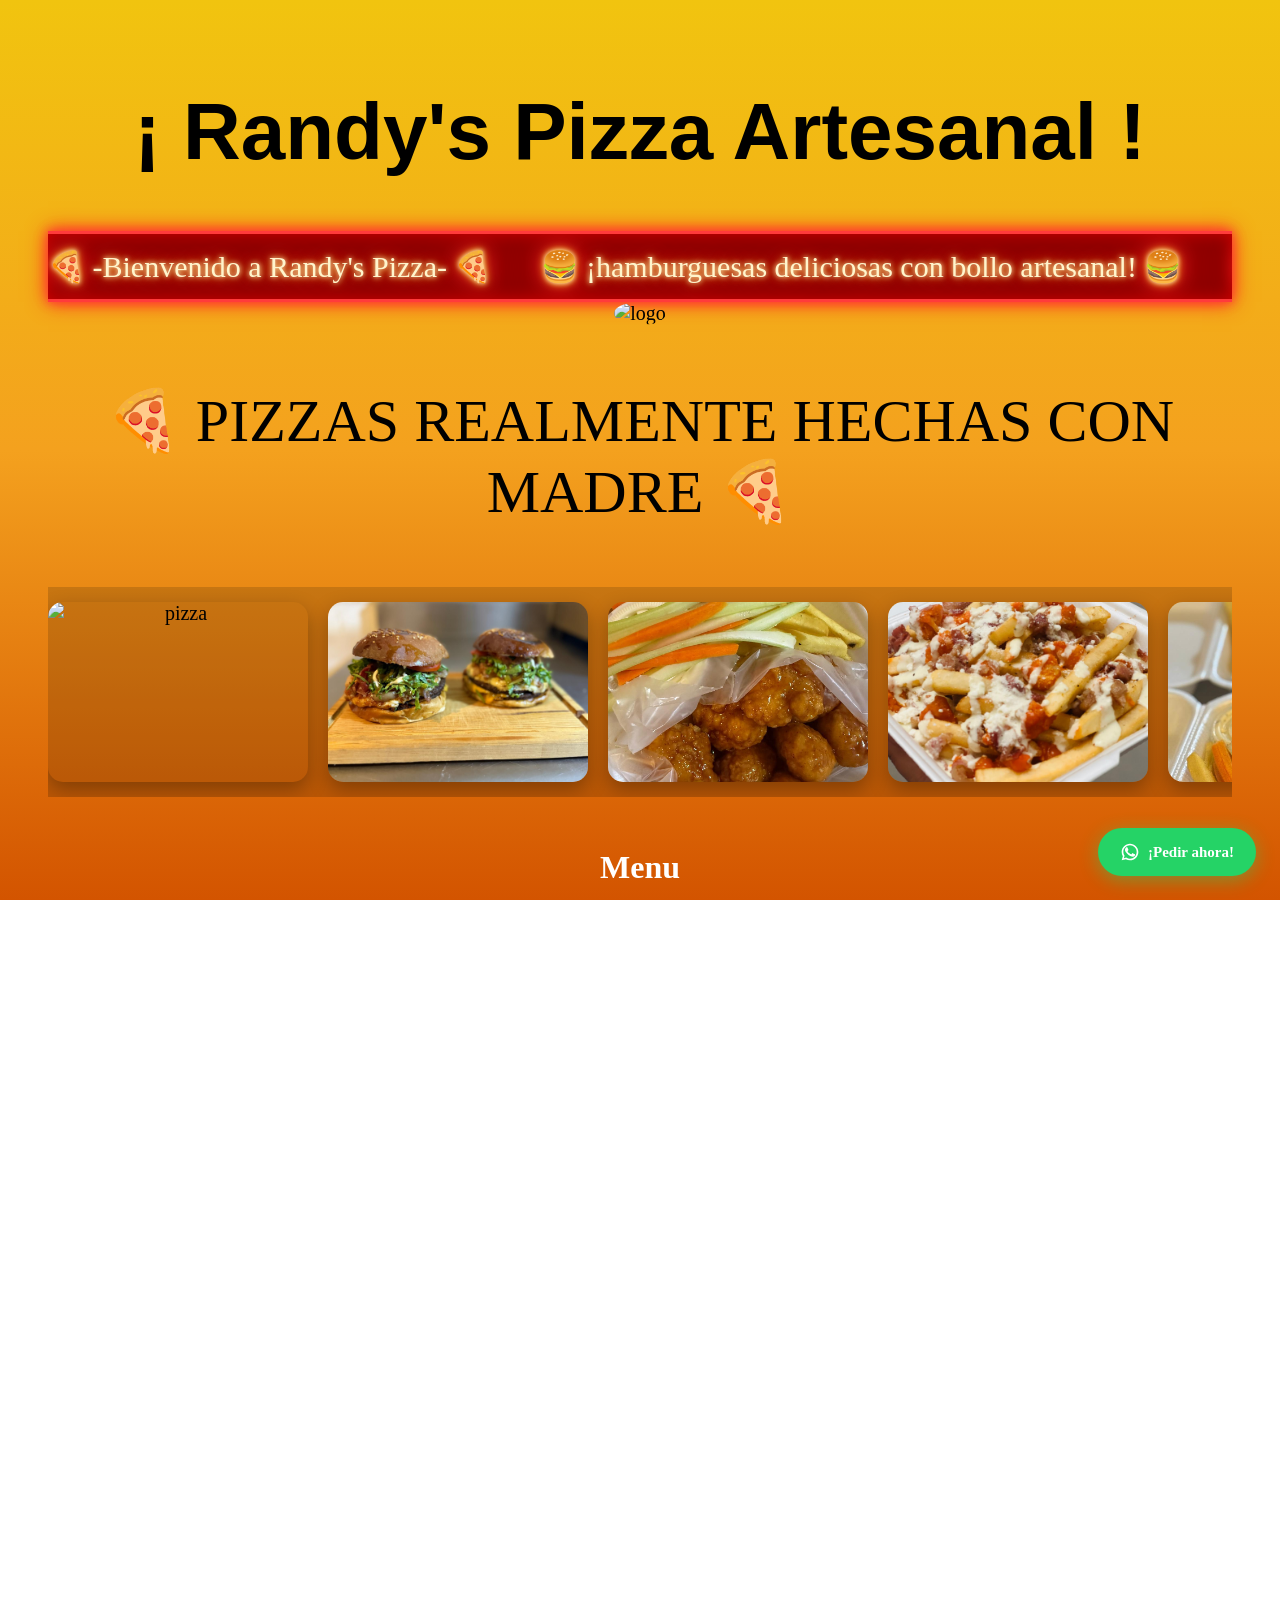
==== commit aef22f5d: "fix: imagenes en carpeta fotos" ====
--- a/index.html
+++ b/index.html
@@ -28,22 +28,22 @@
         </div>
 
     <div class="contenedor">
-        <img src="logo.png" alt="logo" class="logo">
+        <img src="fotos/logo.png" alt="logo" class="logo">
     </div>
     <p>🍕 PIZZAS REALMENTE HECHAS CON MADRE 🍕</p>
      <div class="marquee-fotos">
   <div class="marquee-fotos-content">
-    <img src="Pepperoni-Pizza.png" alt="pizza">
-    <img src="chabe.jpeg" alt="hamburguesa">
-    <img src="boneless_mango.jpeg" alt="boneless">
-    <img src="papa_bon.jpeg" alt="papas">
-    <img src="combo_bon.jpeg" alt="combo">
+    <img src="fotos/Pepperoni-Pizza.png" alt="pizza">
+    <img src="fotos/chabe.jpeg" alt="hamburguesa">
+    <img src="fotos/boneless_mango.jpeg" alt="boneless">
+    <img src="fotos/papa_bon.jpeg" alt="papas">
+    <img src="fotos/combo_bon.jpeg" alt="combo">
     <!-- repite las mismas para que el loop sea continuo -->
-    <img src="Pepperoni-Pizza.png" alt="pizza">
-    <img src="chabe.jpeg" alt="hamburguesa">
-    <img src="boneless_mango.jpeg" alt="boneless">
-    <img src="papa_bon.jpeg" alt="papas">
-    <img src="combo_bon.jpeg" alt="combo">
+    <img src="fotos/Pepperoni-Pizza.png" alt="pizza">
+    <img src="fotos/chabe.jpeg" alt="hamburguesa">
+    <img src="fotos/boneless_mango.jpeg" alt="boneless">
+    <img src="fotos/papa_bon.jpeg" alt="papas">
+    <img src="fotos/combo_bon.jpeg" alt="combo">
   </div>
 </div>
     </header>
@@ -114,14 +114,14 @@
 
     <div class="video-card">
       <video controls muted playsinline>
-        <source src="videos/video1.mp4" type="video/mp4">
+        <source src="fotos/videos/video1.mp4" type="video/mp4">
       </video>
       <p>🍕 Pizza recién salida del horno</p>
     </div>
 
     <div class="video-card">
       <video controls muted playsinline>
-        <source src="videos/video2.mp4" type="video/mp4">
+        <source src="fotos/videos/video2.mp4" type="video/mp4">
       </video>
       <p>🍔 Hamburguesa artesanal</p>
     </div>
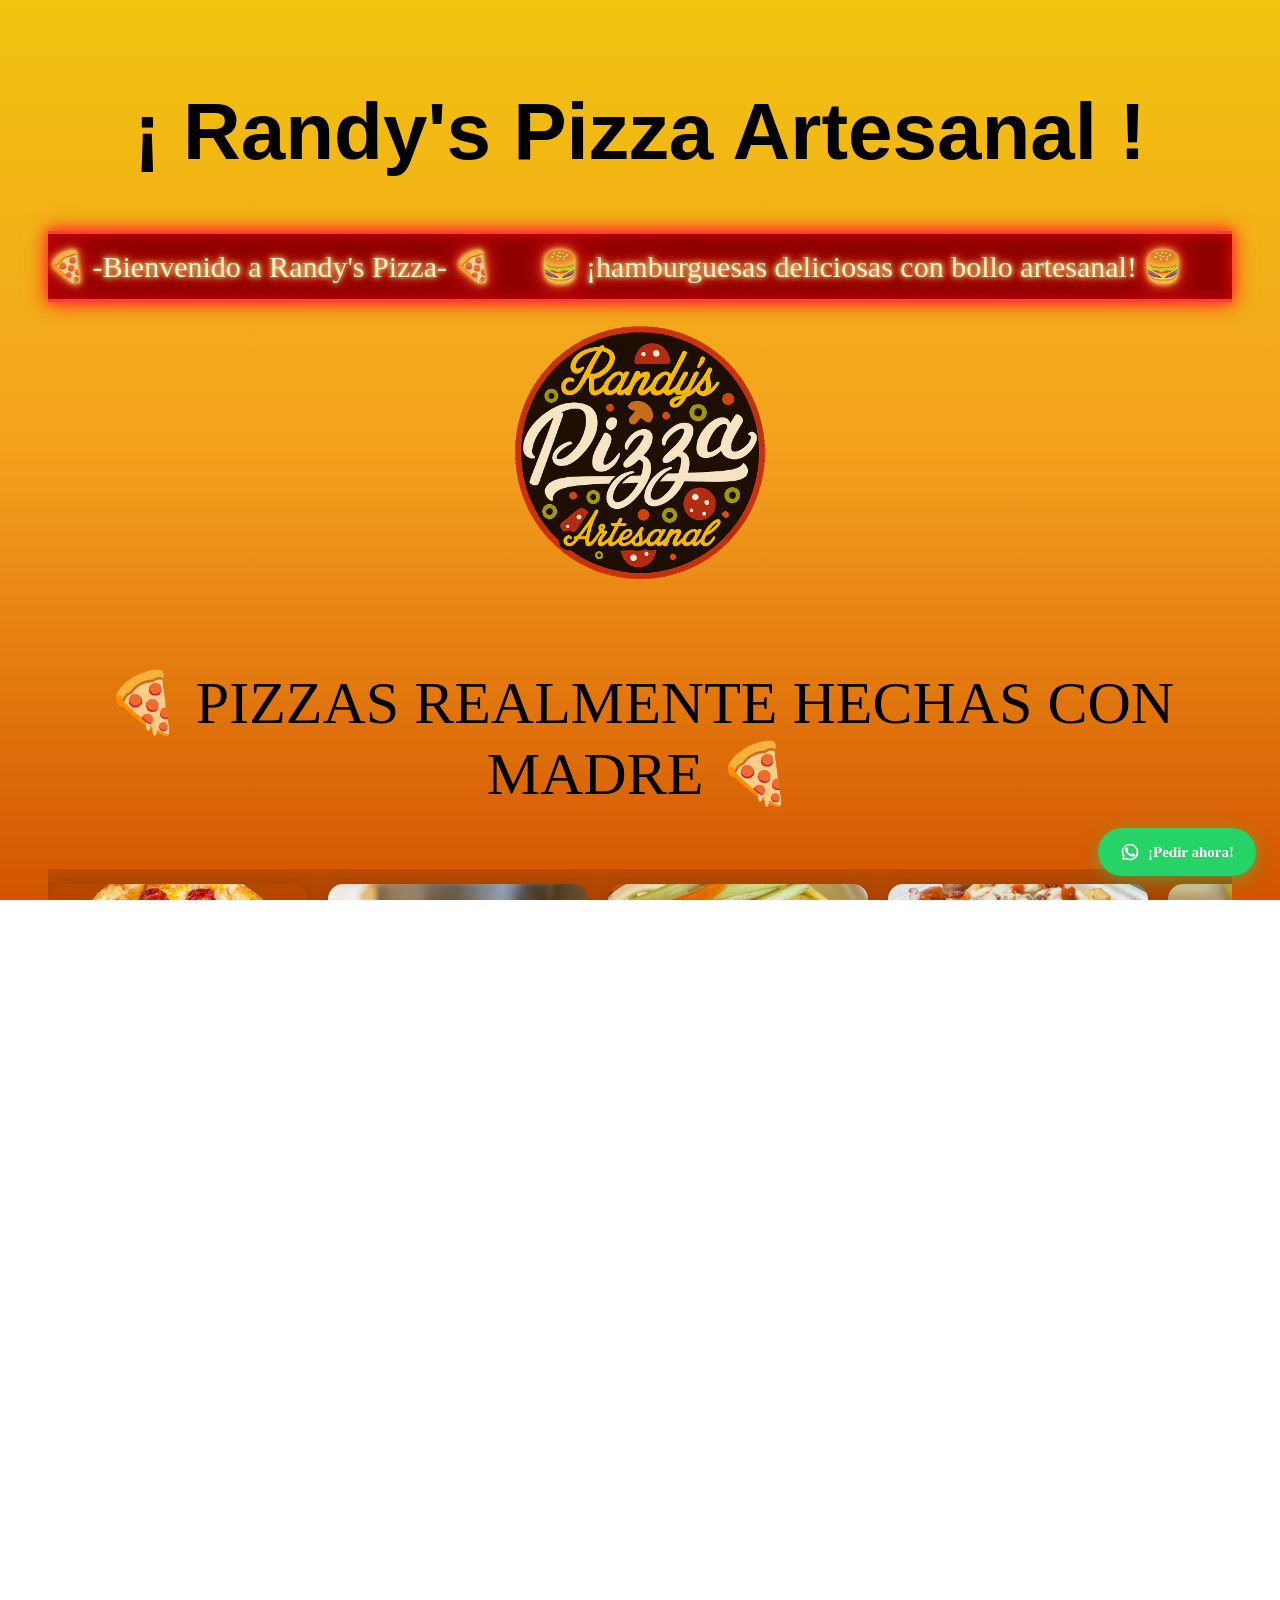
==== commit 41a31ce5: "actualizacion de redes sociales" ====
--- a/index.html
+++ b/index.html
@@ -134,7 +134,7 @@
     <p>📍 San Luis Potosí, SLP | 📞 <a href="tel:4441202992" style="color:white">444-120-29-92</a></p>
 
     <div class="social-links">
-        <a href="https://instagram.com/Randy'sPizza" target="_blank" rel="noopener" class="instagram">
+        <a href="https://instagram.com/randys_pizza22?igsh=MXZkdTh60XFlanplNw==" target="_blank" rel="noopener" class="instagram">
             <svg width="20" height="20" viewBox="0 0 24 24" fill="none" stroke="#fff" stroke-width="2" stroke-linecap="round" stroke-linejoin="round">
                 <rect x="2" y="2" width="20" height="20" rx="5" ry="5"/>
                 <circle cx="12" cy="12" r="4"/>
@@ -142,7 +142,7 @@
             </svg>
             Instagram
         </a>
-        <a href="https://facebook.com/Randy'sPizza" target="_blank" rel="noopener" class="facebook">
+        <a href="https://facebook.com/100071772615619/?locale=es_LA" target="_blank" rel="noopener" class="facebook">
             <svg width="20" height="20" viewBox="0 0 24 24" fill="#fff">
                 <path d="M18 2h-3a5 5 0 0 0-5 5v3H7v4h3v8h4v-8h3l1-4h-4V7a1 1 0 0 1 1-1h3z"/>
             </svg>
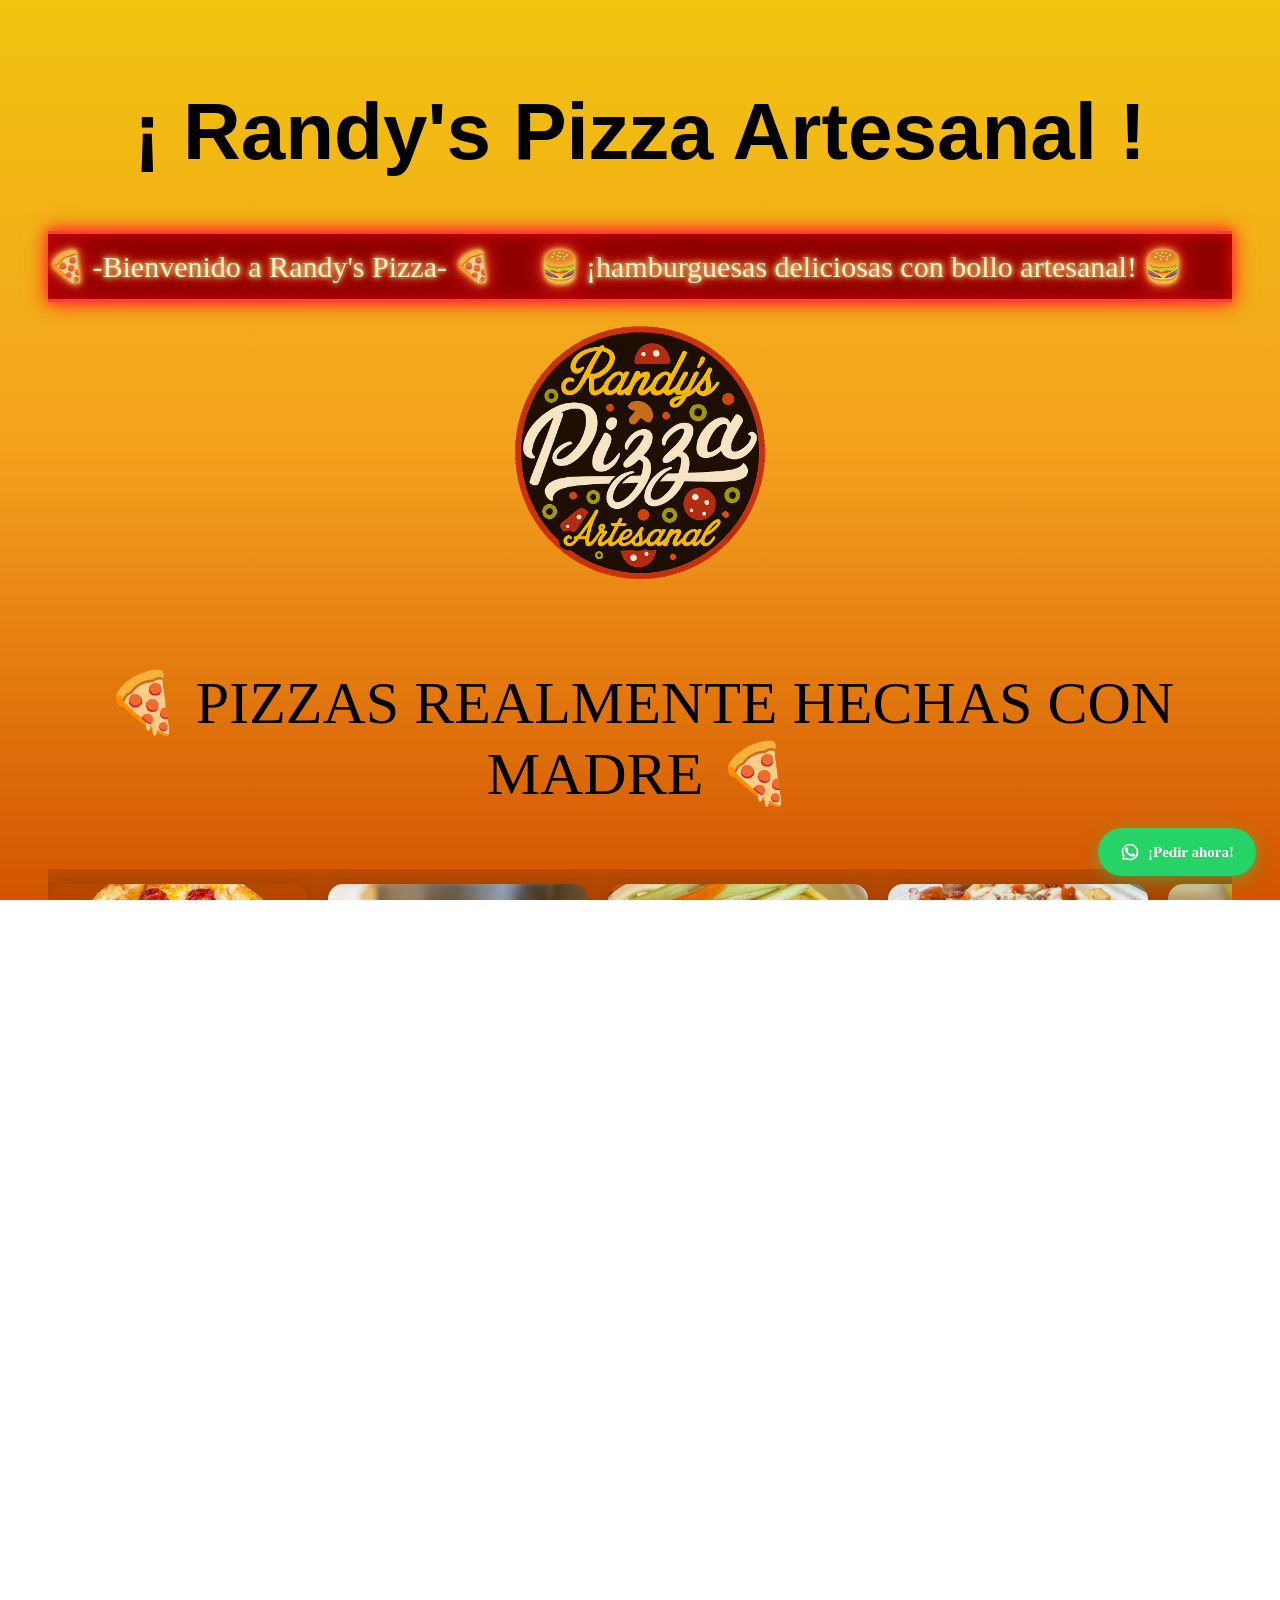
==== commit 42977a71: "ingreso video de pizza" ====
--- a/index.html
+++ b/index.html
@@ -114,7 +114,7 @@
 
     <div class="video-card">
       <video controls muted playsinline>
-        <source src="fotos/videos/video1.mp4" type="video/mp4">
+        <source src="videos/video1.mp4" type="video/mp4">
       </video>
       <p>🍕 Pizza recién salida del horno</p>
     </div>
--- a/style.css
+++ b/style.css
@@ -209,9 +209,12 @@
 }
 .grid-videos {
     display: grid;
-    grid-template-columns: repeat(auto-fit, minmax(280px, 1fr));
+    grid-template-columns: repeat(auto-fit, minmax(280px, 300px));
+    justify-content: center;
     gap: 20px;
     padding: 10px;
+    max-width: 900px;
+    margin: 0 auto;
 }
 .video-card {
     background: #fff;
